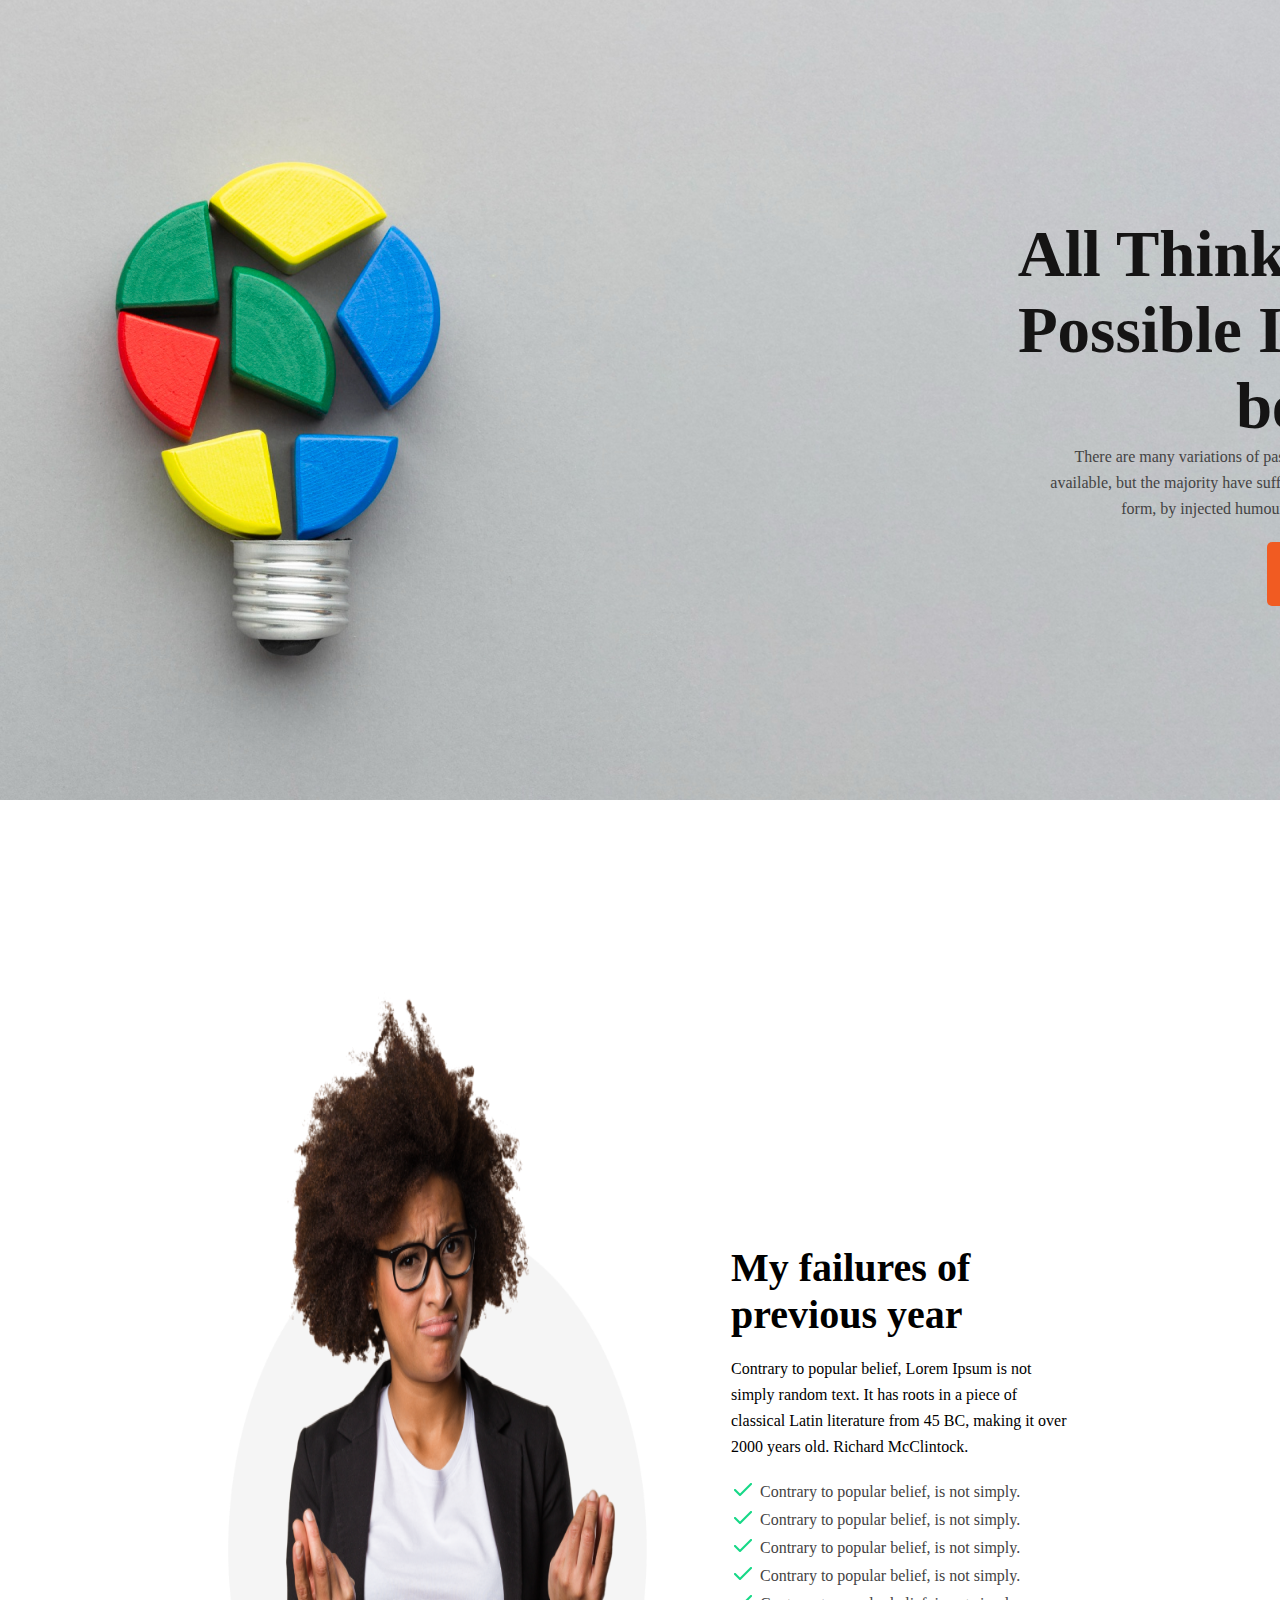
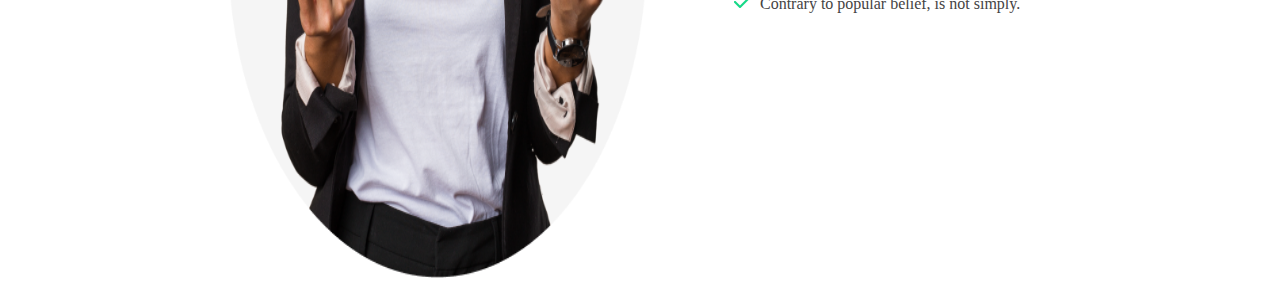
==== images/index.html @ 2156849f "first commit" ====
<!DOCTYPE html>
<html lang="en">
<head>
    <meta charset="UTF-8">
    <meta http-equiv="X-UA-Compatible" content="IE=edge">
    <meta name="viewport" content="width=device-width, initial-scale=1.0">
    <title>Assigment-1</title>
    <link rel="stylesheet" href="styles/index.css">
</head>
<body>
    <header class="header-banner">
     <div class="header-info">
        <div>
            <h1 class="header-title">All Thinks Are<br>Possible If You<br>believe</h1>
            <p class="header-descripton">There are many variations of passages of Lorem Ipsum<br>available, but the majority have suffered alteration in some<br>form, by injected humour, or randomised words</p>
            <div class="section1-btn">
                <a class="header-btn">Contact Us</a>
            </div>
        </div>
     </div>
    </header>
    <main>
        <section class="section-1">
            <div class="section-info">
                <div>
                    <img class="section-img" src="./person.png" alt="">
                </div>
               <div class="section1-text">
                <div class="section1-text-div">
                    <h2 class="section-title">My failures of<br>previous year</h2>
                    <br>
                    <p class="section-description">Contrary to popular belief, Lorem Ipsum is not<br>simply random text. It has roots in a piece of<br>classical Latin literature from 45 BC, making it over<br>2000 years old. Richard McClintock.</p>
                    <br>
                    <div>
                        <div class="section1-text">
                            <div>
                                <img src="./icons/right.png" alt="">
                            </div>
                            <div>
                                <p class="section-text-list">Contrary to popular belief, is not simply.</p>
                            </div>
                        </div>
                        <div class="section1-text">
                            <div>
                                <img src="./icons/right.png" alt="">
                            </div>
                            <div>
                                <p class="section-text-list">Contrary to popular belief, is not simply.</p>
                            </div>
                        </div>
                        <div class="section1-text">
                            <div>
                                <img src="./icons/right.png" alt="">
                            </div>
                            <div>
                                <p class="section-text-list">Contrary to popular belief, is not simply.</p>
                            </div>
                        </div>
                        <div class="section1-text">
                            <div>
                                <img src="./icons/right.png" alt="">
                            </div>
                            <div>
                                <p class="section-text-list">Contrary to popular belief, is not simply.</p>
                            </div>
                        </div>
                        <div class="section1-text">
                            <div>
                                <img src="./icons/right.png" alt="">
                            </div>
                            <div>
                                <p class="section-text-list">Contrary to popular belief, is not simply.</p>
                            </div>
                        </div>
                    </div>
                </div>
               </div>
            </div>
        </section>
    </main>
    <footer>

    </footer>
</body>
</html>
---- images/styles/index.css ----
/* universal tag style */

*{
    margin: 0;
}

/* header banner style */

.header-banner{
    background-image: url(../banner/banner2.png);
    width: 1600px;
    height: 800px;
    top: 0;
    background-repeat: no-repeat;
}

.header-info{
    display: flex;
    justify-content: space-evenly;
    padding-top: 216px;
    padding-left: 845px;
}

.header-title{
    font-family: 'Work Sans';
    font-style: normal;
    color: #151414;
    text-align: right;
    font-weight: 700;
    font-size: 65px;
    line-height: 76px;
}

.header-descripton{
    font-family: 'Work Sans';
    font-style: normal;
    color: #444343;
    font-weight: 400;
    font-size: 16px;
    line-height: 26px;
    text-align: right;
}

.section1-btn{
    display: flex;
    justify-content: right;
    margin-top: 20px;
}

.header-btn{
    display: flex;
    align-items: center;
    justify-content: center;
    width: 160px;
    height: 64px;
    left: 1210px;
    top: 578px;
    background: #F15B22;
    border-radius: 5px;
    font-family: 'Work Sans';
    font-style: normal;
    font-weight: 600;
    font-size: 20px;
    line-height: 23px;
    text-align: right;
    color: #FFFFFF;
}

/* main section */

.section-1{
    padding: 130px 300px 100px 210px;
    margin-top: 50px;
    width: 1072px;
    height: 723.3px;
    left: 206px;
    top: 939px;
}

.section1-text{
    display: flex;
    align-items: center;
    justify-content: center;
}

.section1-text-div{
    margin-left: 70px;
}

.section-text-list{
    margin-left: 5px;
    font-family: 'Work Sans';
    font-style: normal;
    font-weight: 400;
    font-size: 16px;
    line-height: 26px;
    padding-right: 205px;
    color: #444343;
}

.section-info{
    display: flex;
}

.section-img{
    background: url(ff.png);
    width: 451px;
    height: 898px;
}

.section-title{
    font-family: 'Work Sans';
    font-style: normal;
    font-weight: 700;
    font-size: 40px;
    line-height: 47px;
}

.section-description{
    font-family: 'Work Sans';
    font-style: normal;
    font-weight: 400;
    font-size: 16px;
    line-height: 26px;
}
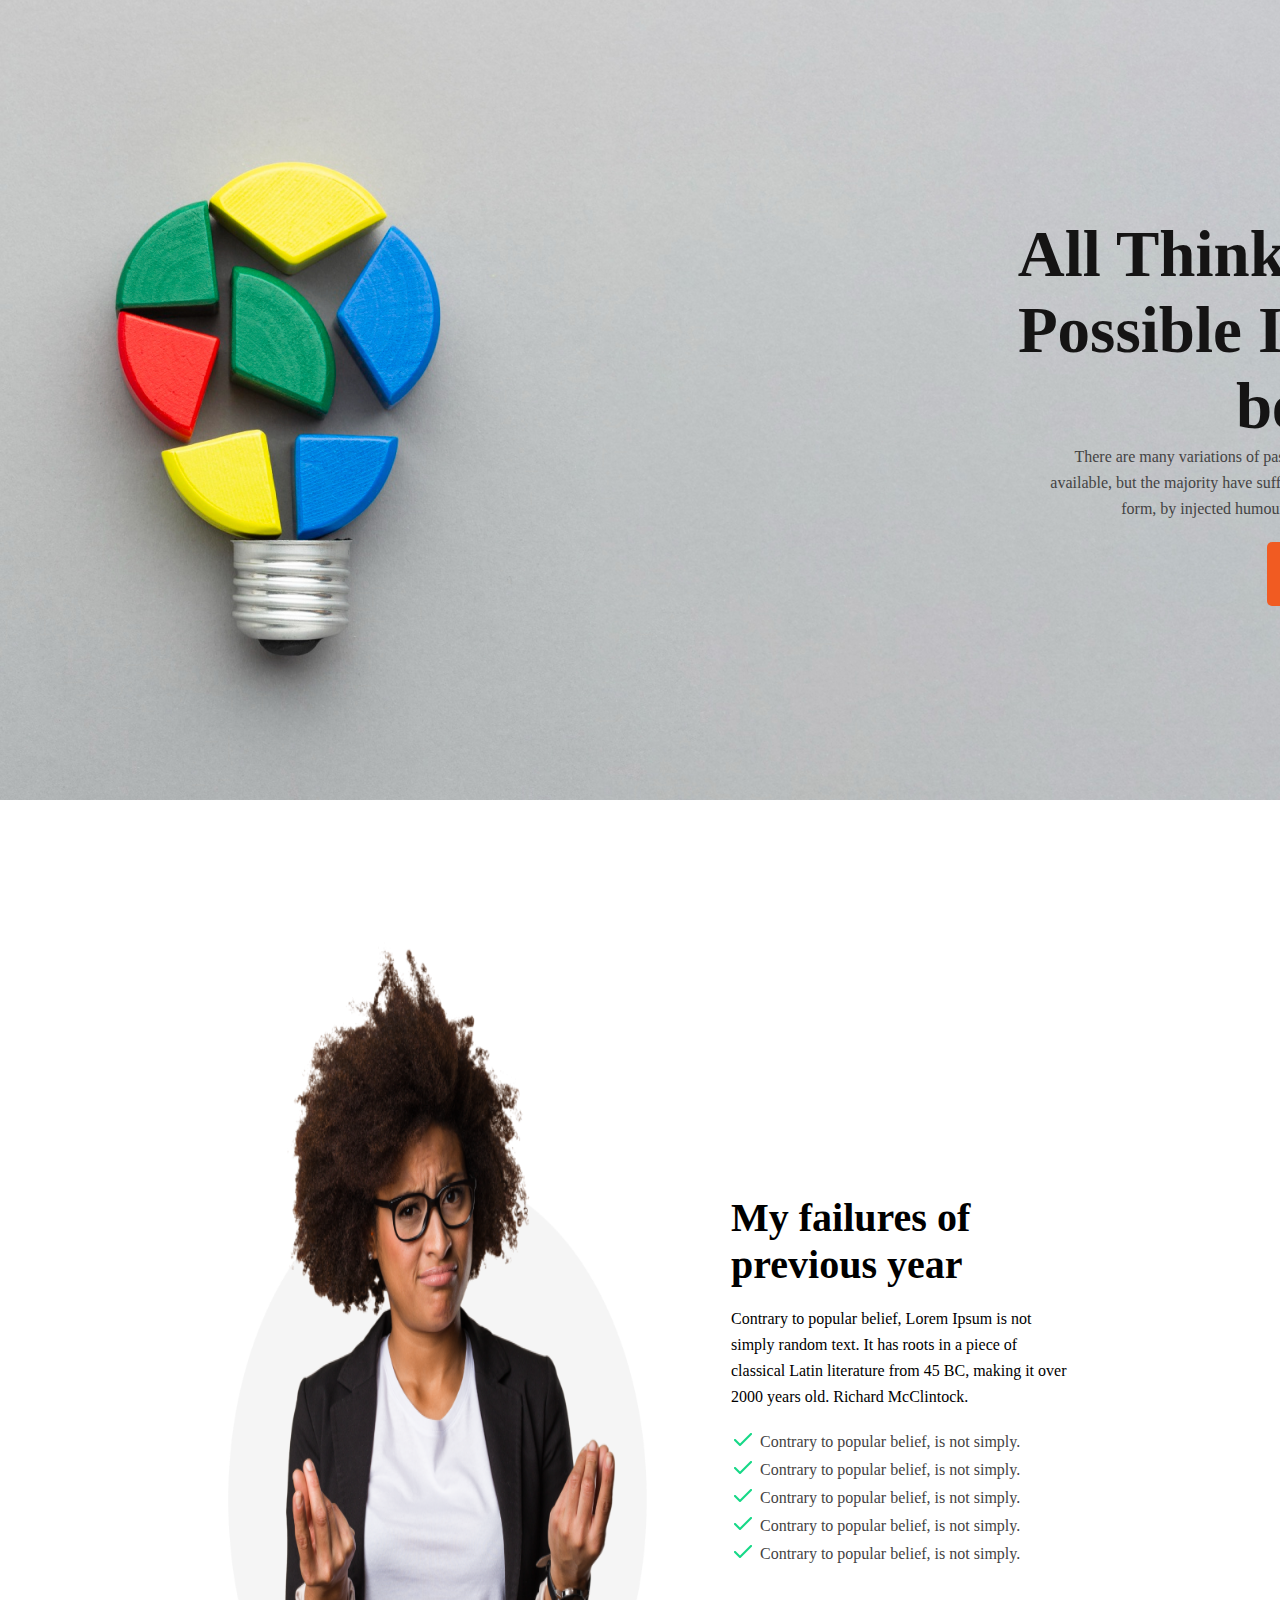
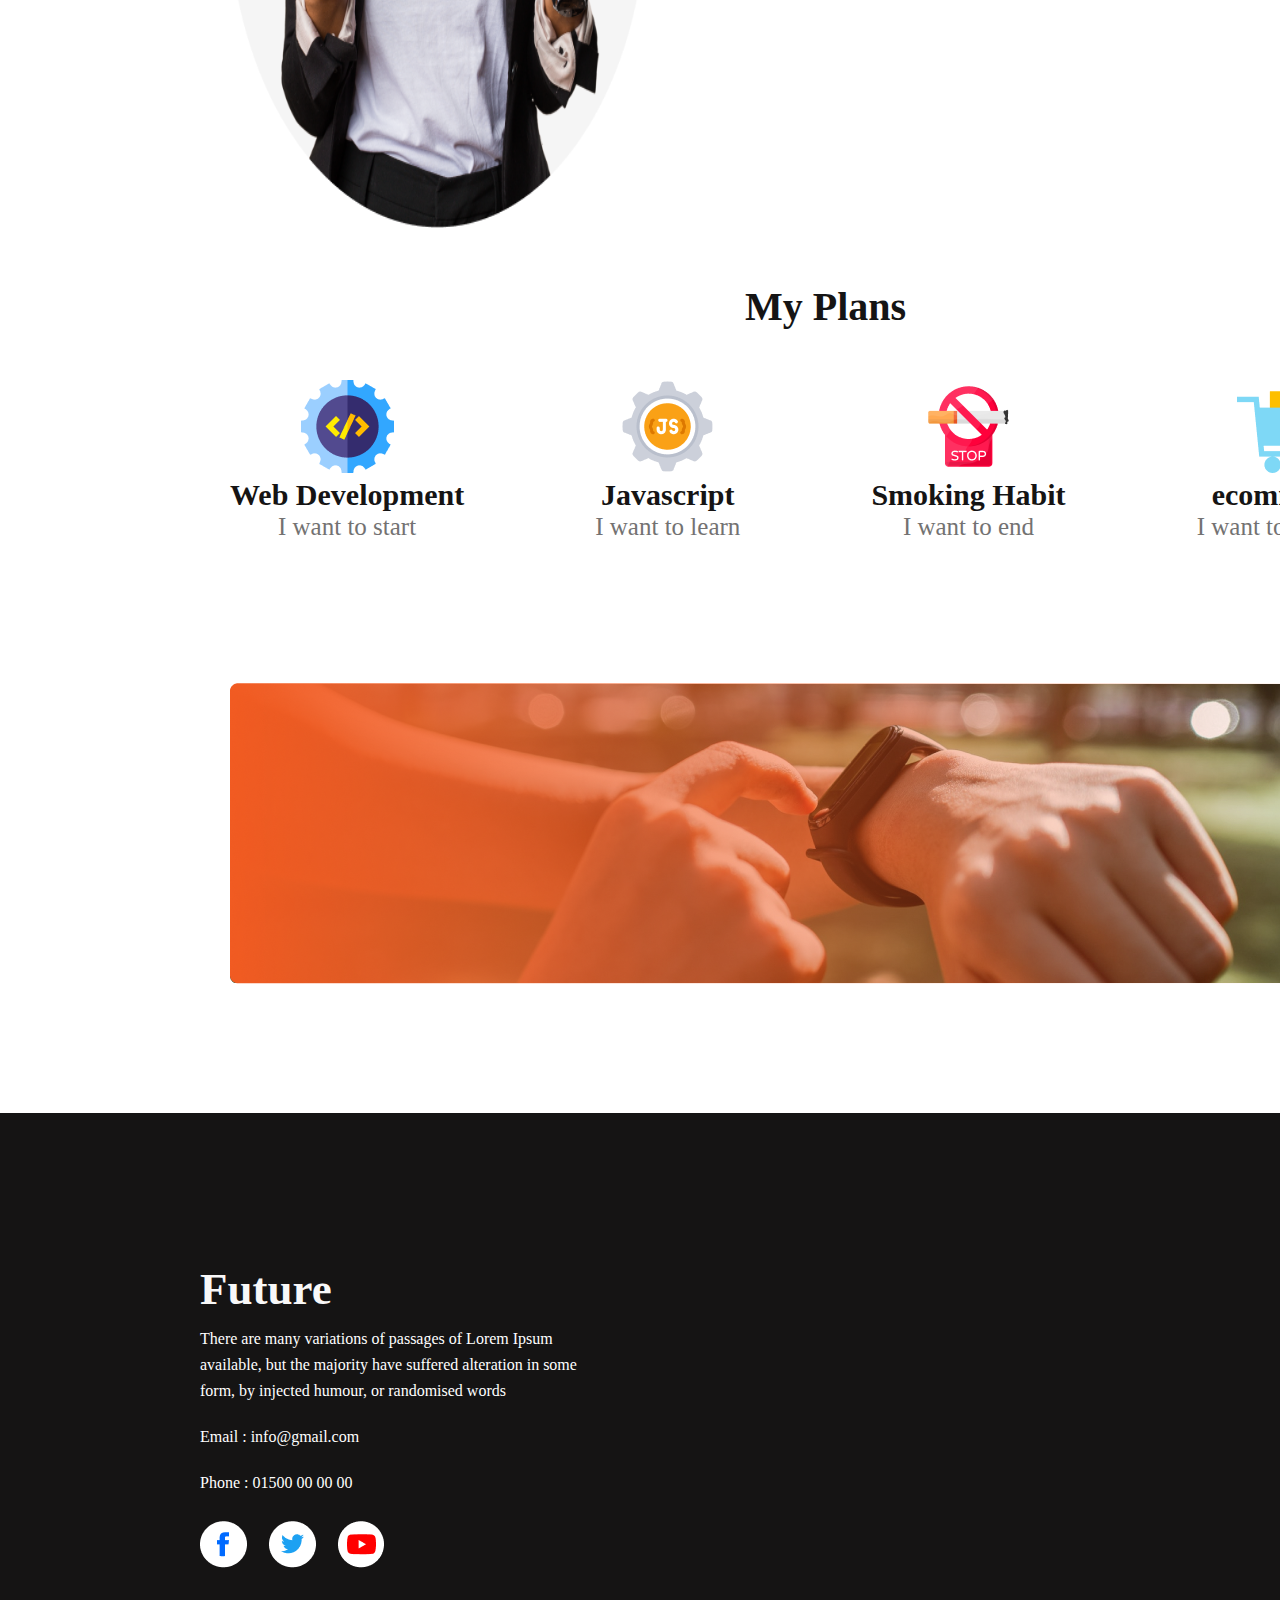
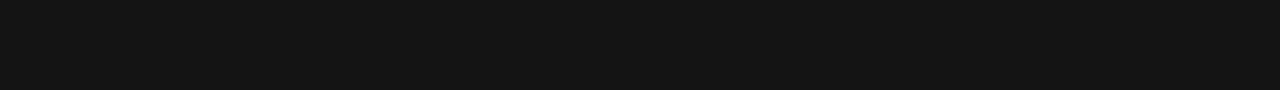
==== commit 2575bb0b: "first commit" ====
--- a/images/index.html
+++ b/images/index.html
@@ -77,9 +77,55 @@
                </div>
             </div>
         </section>
+        <section class="section-2">
+            <div>
+                <h1 class="my-plans">My Plans</h1>
+            </div>
+            <div class="section-container">
+               <div class="section2-info">
+                <img src="./icons/web.png" alt="">
+                    <h2 class="section2-title">Web Development</h2>
+                    <p class="section2-descrption">I want to start</p>
+               </div>
+               <div class="section2-info">
+                <img src="./icons/js.png" alt="">
+                    <h2 class="section2-title">Javascript</h2>
+                    <p class="section2-descrption">I want to learn</p>
+               </div>
+               <div class="section2-info">
+                <img src="./icons/smoke.png" alt="">
+                    <h2 class="section2-title">Smoking Habit</h2>
+                    <p class="section2-descrption">I want to end</p>
+               </div>
+               <div class="section2-info">
+                <img src="./icons/ecom.png" alt="">
+                    <h2 class="section2-title">ecommerce</h2>
+                    <p class="section2-descrption">I want to develop</p>
+               </div>
+            </div>
+        </section>
+        <section class="section3-banner">
+            <div>
+                <img src="./gradient3.png" alt="">
+            </div>
+        </section>
     </main>
-    <footer>
-
+    <footer class="footer-container">
+        <div class="footer-info">
+            <h1 class="footer-title">Future</h1>
+            <p class="footer-descrption">There are many variations of passages of Lorem Ipsum<br> available, but the majority have suffered alteration in some <br> form, by injected humour, or randomised words</p>
+            <div class="footer-a">
+            <a class="footer1-a">Email : info@gmail.com</a>
+            </div>
+            <div class="footer-a">
+             <a class="footer2-a">Phone : 01500 00 00 00</a>
+            </div>
+            <div class="footer-icon">
+                <img src="./icons/fb.png" alt="">
+                <img src="./icons/twitter.png" alt="">
+                <img src="./icons/youtube.png" alt="">
+            </div>
+        </div>
     </footer>
 </body>
 </html>--- a/images/styles/index.css
+++ b/images/styles/index.css
@@ -70,7 +70,7 @@
 
 .section-1{
     padding: 130px 300px 100px 210px;
-    margin-top: 50px;
+    margin-top: 0;
     width: 1072px;
     height: 723.3px;
     left: 206px;
@@ -122,4 +122,112 @@
     font-weight: 400;
     font-size: 16px;
     line-height: 26px;
-}+}
+
+/* my plyne section style */
+
+.section-2{
+    padding: 130px 230px 100px 230px;
+    width: 1141px;
+    height: 300px;
+    left: 300px;
+}
+
+.my-plans{
+    display: flex;
+    text-align: center;
+    justify-content: center;
+    margin-left: 50px;
+    font-weight: 700;
+    font-size: 40px;
+    line-height: 47px;
+    color: #151414;
+}
+
+.section-container{
+    display: flex;
+    text-align: center;
+    justify-content: space-between;
+    margin-top: 50px;
+}
+
+.section2-title{
+    font-style: normal;
+    font-weight: 700;
+    font-size: 30px;
+    line-height: 35px;
+    color: #151414;
+}
+
+.section2-descrption{
+    font-weight: 500;
+    font-size: 25px;
+    line-height: 29px;
+    color: #737272;
+}
+
+/* section3-banner style */
+
+.section3-banner{
+    background-image: url(../watch.png);
+    width: 1140px;
+    height: 300px;
+    left: 230px;
+    margin-left: 230px;
+}
+
+/* footer style */
+
+.footer-container{
+    width: 1600px;
+    height: 577px;
+    margin-top: 130px;
+    left: 0px;
+    background: #151414;
+}
+
+.footer-info{
+    padding-top: 150px;
+    padding-left: 200px;
+}
+
+.footer-title{
+    font-weight: 700;
+    font-size: 45px;
+    line-height: 53px;
+    color: #F8F8F8;
+}
+
+.footer-descrption{
+    font-weight: 400;
+    font-size: 16px;
+    line-height: 26px;
+    color: #FFFFFF;
+    padding-top: 10px;
+}
+
+.footer-a{
+    padding-top: 20px;
+}
+
+.footer1-a{
+    font-weight: 400;
+    font-size: 16px;
+    line-height: 26px;
+    color: #FFFFFF;
+}
+.footer2-a{
+    font-weight: 400;
+    font-size: 16px;
+    line-height: 26px;
+    color: #FFFFFF;
+    padding-top: 30px;
+}
+
+.footer-icon{
+    display: flex;
+    grid-gap: 22px;
+    padding-top: 25px;
+}
+
+/* another sector */
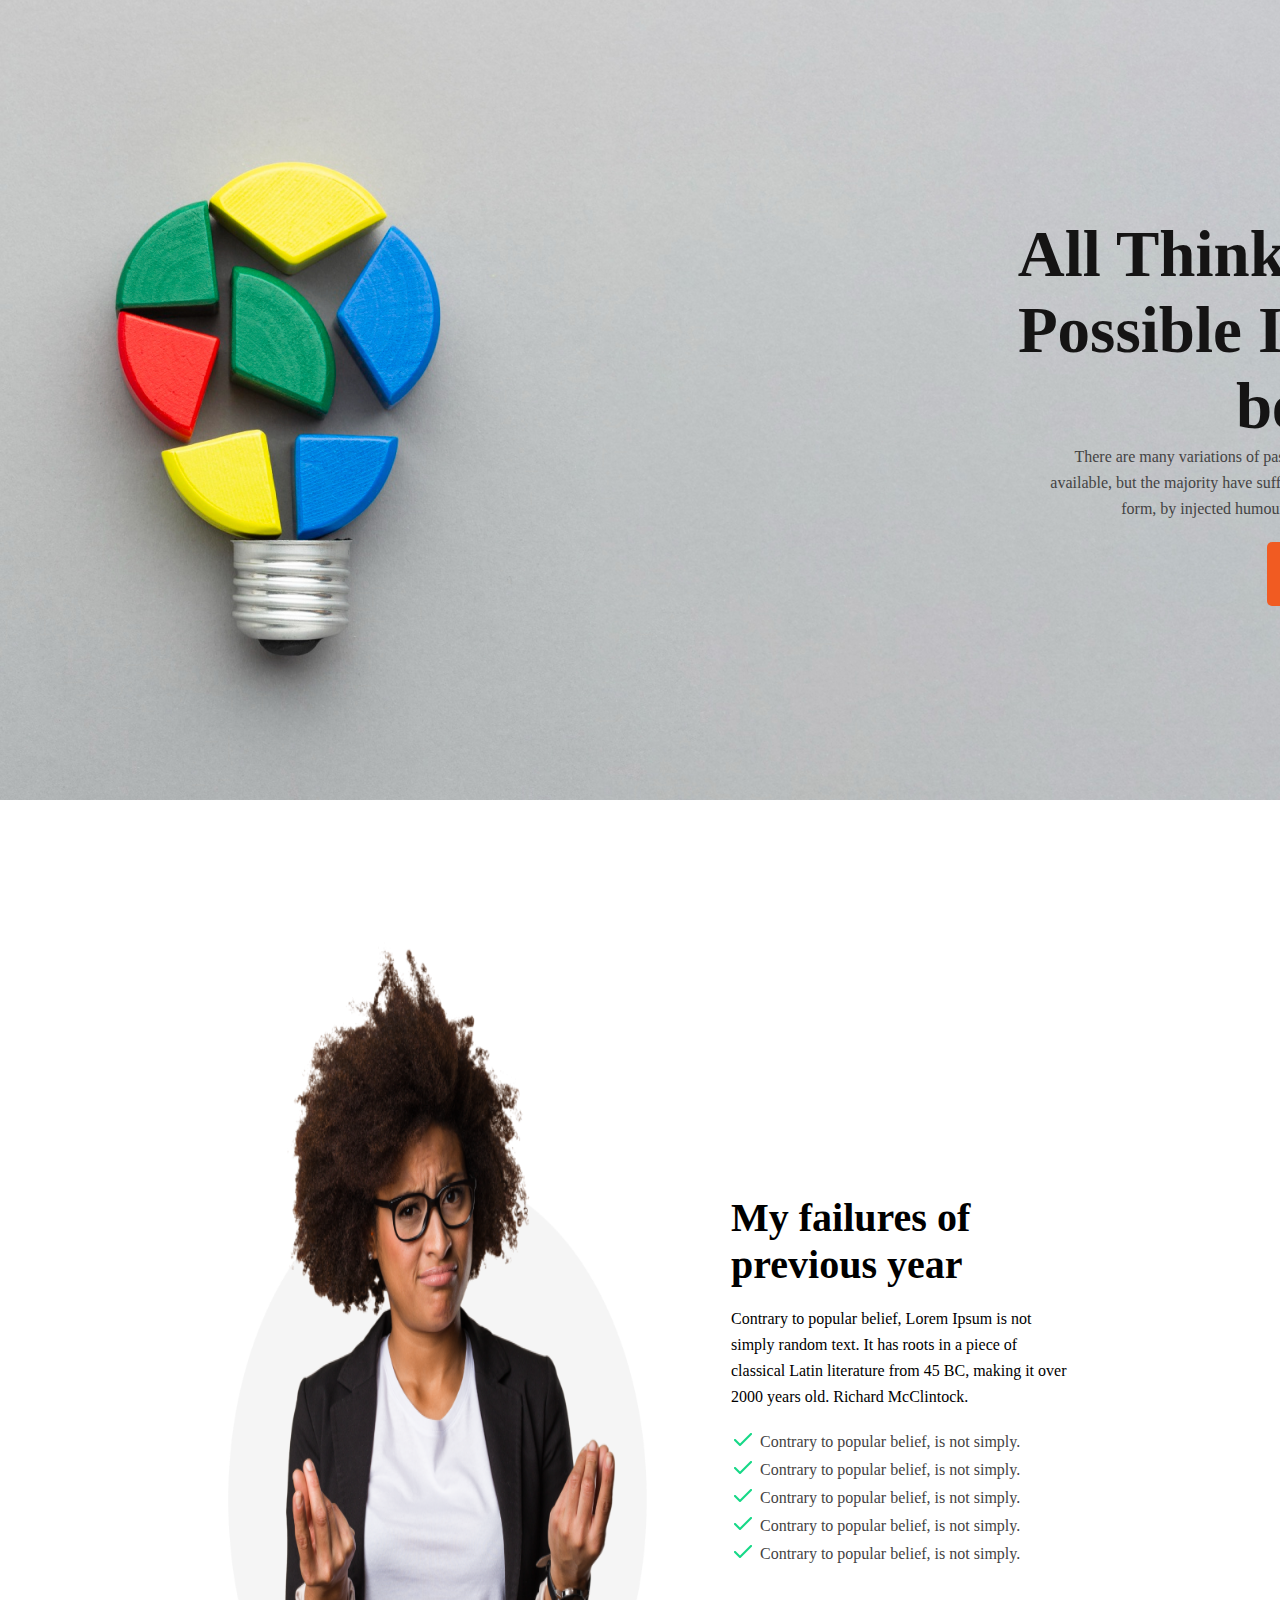
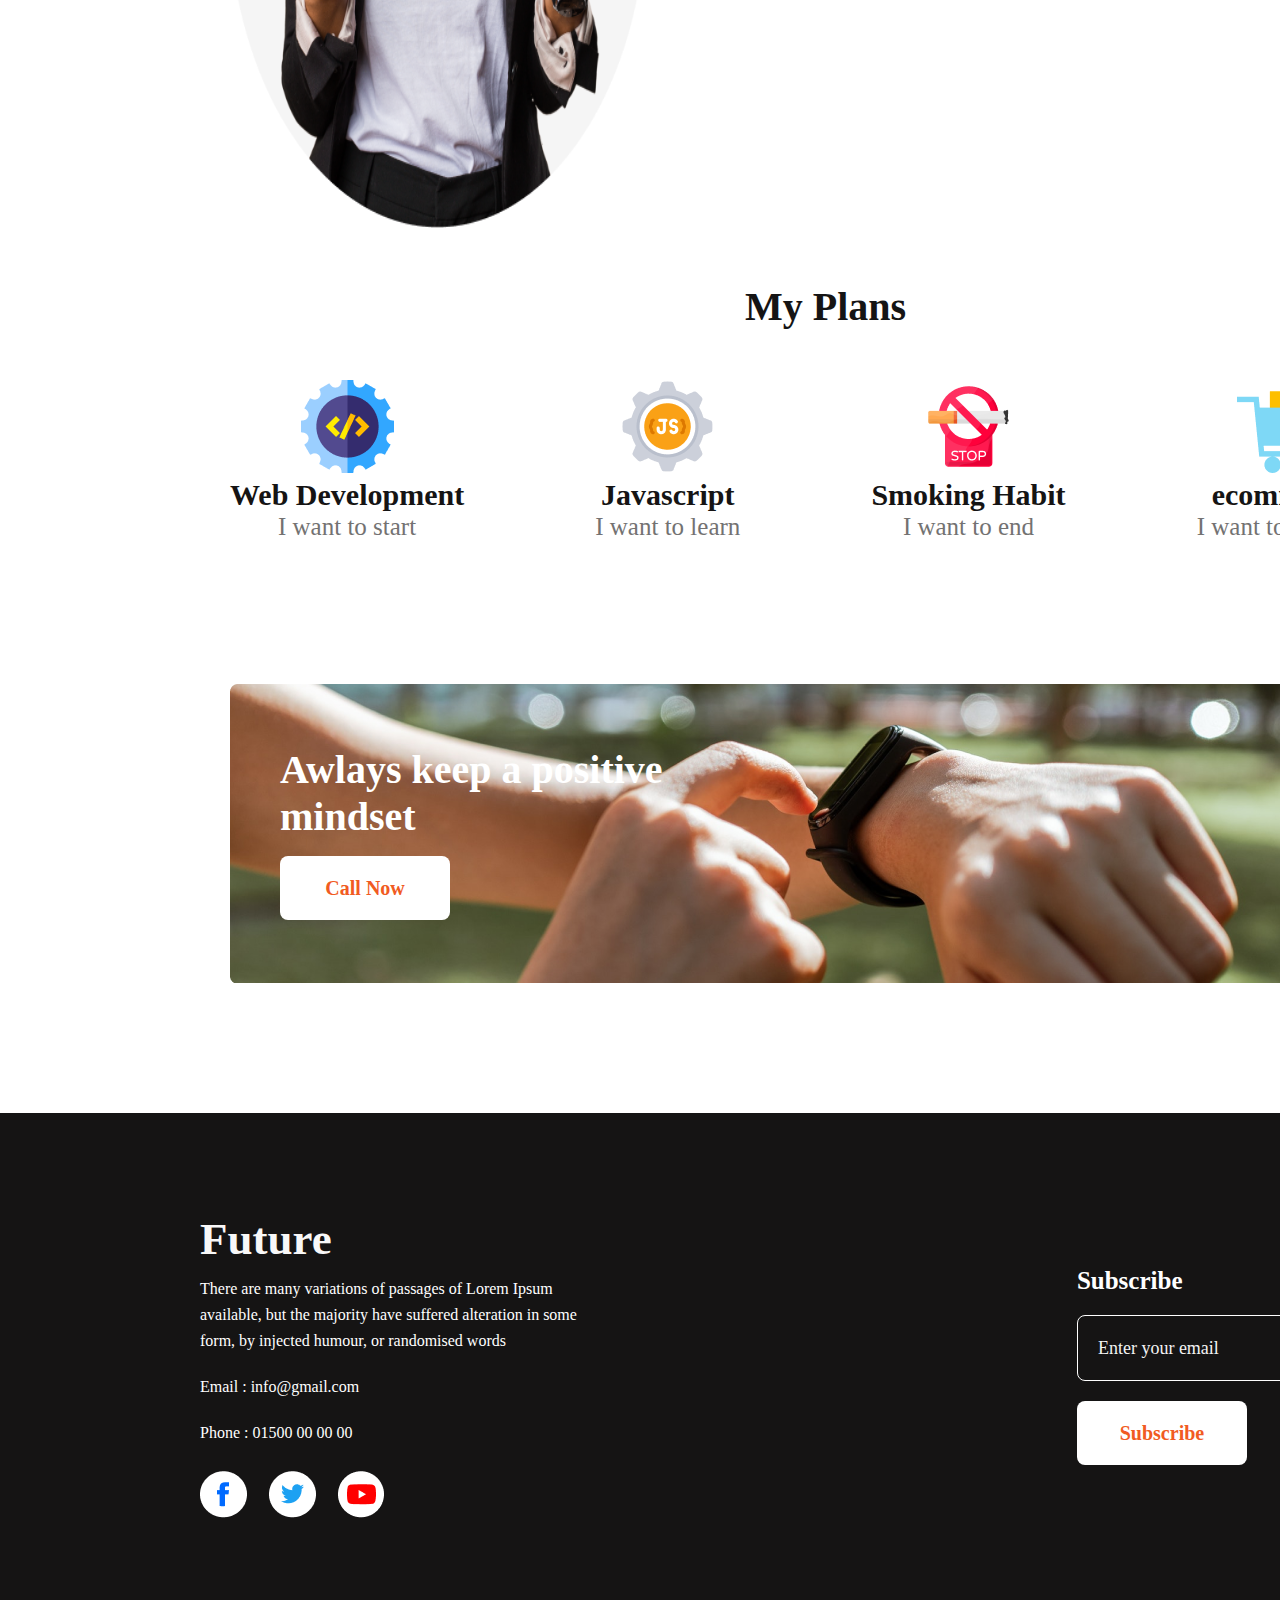
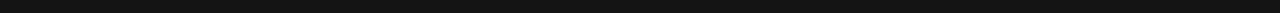
==== commit 3927eb14: "first commit" ====
--- a/images/index.html
+++ b/images/index.html
@@ -105,25 +105,37 @@
             </div>
         </section>
         <section class="section3-banner">
-            <div>
-                <img src="./gradient3.png" alt="">
-            </div>
+                <div class="ttt">
+                    <p class="section3-child-text">Awlays keep a positive <br> mindset</p><br><br><br><br><br>
+                    <p class="ffpp"><span class="ffss">Call Now</span></p>
+                </div>
         </section>
     </main>
     <footer class="footer-container">
-        <div class="footer-info">
-            <h1 class="footer-title">Future</h1>
-            <p class="footer-descrption">There are many variations of passages of Lorem Ipsum<br> available, but the majority have suffered alteration in some <br> form, by injected humour, or randomised words</p>
-            <div class="footer-a">
-            <a class="footer1-a">Email : info@gmail.com</a>
+        <div class="footer-main">
+            <div class="footer-info">
+                <div>
+                    <h1 class="footer-title">Future</h1>
+                    <p class="footer-descrption">There are many variations of passages of Lorem Ipsum<br> available, but the majority have suffered alteration in some <br> form, by injected humour, or randomised words</p>
+                    <div class="footer-a">
+                    <a class="footer1-a">Email : info@gmail.com</a>
+                    </div>
+                    <div class="footer-a">
+                     <a class="footer2-a">Phone : 01500 00 00 00</a>
+                    </div>
+                    <div class="footer-icon">
+                        <img src="./icons/fb.png" alt="">
+                        <img src="./icons/twitter.png" alt="">
+                        <img src="./icons/youtube.png" alt="">
+                    </div>
+                </div>
             </div>
-            <div class="footer-a">
-             <a class="footer2-a">Phone : 01500 00 00 00</a>
-            </div>
-            <div class="footer-icon">
-                <img src="./icons/fb.png" alt="">
-                <img src="./icons/twitter.png" alt="">
-                <img src="./icons/youtube.png" alt="">
+            <div class="footer-text-right">
+                <div>
+                    <h3 class="ffa">Subscribe</h3>
+                    <p class="ffp"><span class="ffs">Enter your email</span></p>
+                    <p class="ffpp"><span class="ffss">Subscribe</span></p>
+                </div>
             </div>
         </div>
     </footer>
--- a/images/styles/index.css
+++ b/images/styles/index.css
@@ -169,26 +169,103 @@
 /* section3-banner style */
 
 .section3-banner{
+   
     background-image: url(../watch.png);
     width: 1140px;
     height: 300px;
     left: 230px;
     margin-left: 230px;
+    display: flex;
+    align-items: center;
+}
+.ttt{
+    margin-left: 50px;
+}
+.section3-child-text{
+    font-weight: 700;
+    font-size: 40px;
+    line-height: 47px;
+    position: absolute;
+    color: #FFFFFF;
+    margin-bottom: 20px;
 }
 
 /* footer style */
 
 .footer-container{
     width: 1600px;
-    height: 577px;
+    height: 500px;
     margin-top: 130px;
-    left: 0px;
     background: #151414;
-}
-
+    
+
+}
+.ffa{
+font-family: 'Work Sans';
+font-style: normal;
+font-weight: 600;
+font-size: 25px;
+line-height: 29px;
+width: 123px;
+height: 29px;
+color: #FFFFFF;
+}
+.ffp{
+    margin-top: 20px;
+ width: 325px;
+height: 64px;
+border: 1px solid #FFFFFF;
+border-radius: 8px;
+display: flex;
+align-items: center;
+}
+.ffs{
+    font-family: 'Work Sans';
+    font-style: normal;
+    font-weight: 400;
+    font-size: 18px;
+    line-height: 21px;
+    color: #F3F3F3;
+    margin-left: 20px;
+}
+.ffpp{
+    margin-top: 20px;
+    width: 170.11px;
+    height: 64px; 
+    background: #FFFFFF;
+    border-radius: 8px;
+    display: flex;
+align-items: center;
+justify-content: center;
+}
+.ffss{
+    font-family: 'Inter';
+    font-style: normal;
+    font-weight: 600;
+    font-size: 20px;
+    line-height: 24px;
+    color: #F15B22;
+}
+.footer-main{
+    display: flex;
+    
+}
+.footer-text-right{
+    display: flex;
+    align-items: center;
+    justify-content:  center;
+    color: #F8F8F8;
+    margin-left: 500px;
+    margin-top: 100px;
+
+}
 .footer-info{
-    padding-top: 150px;
-    padding-left: 200px;
+    display: flex;
+    align-items: center;
+    justify-content:  center;
+    margin-left: 200px;
+    margin-top: 100px;
+
 }
 
 .footer-title{
